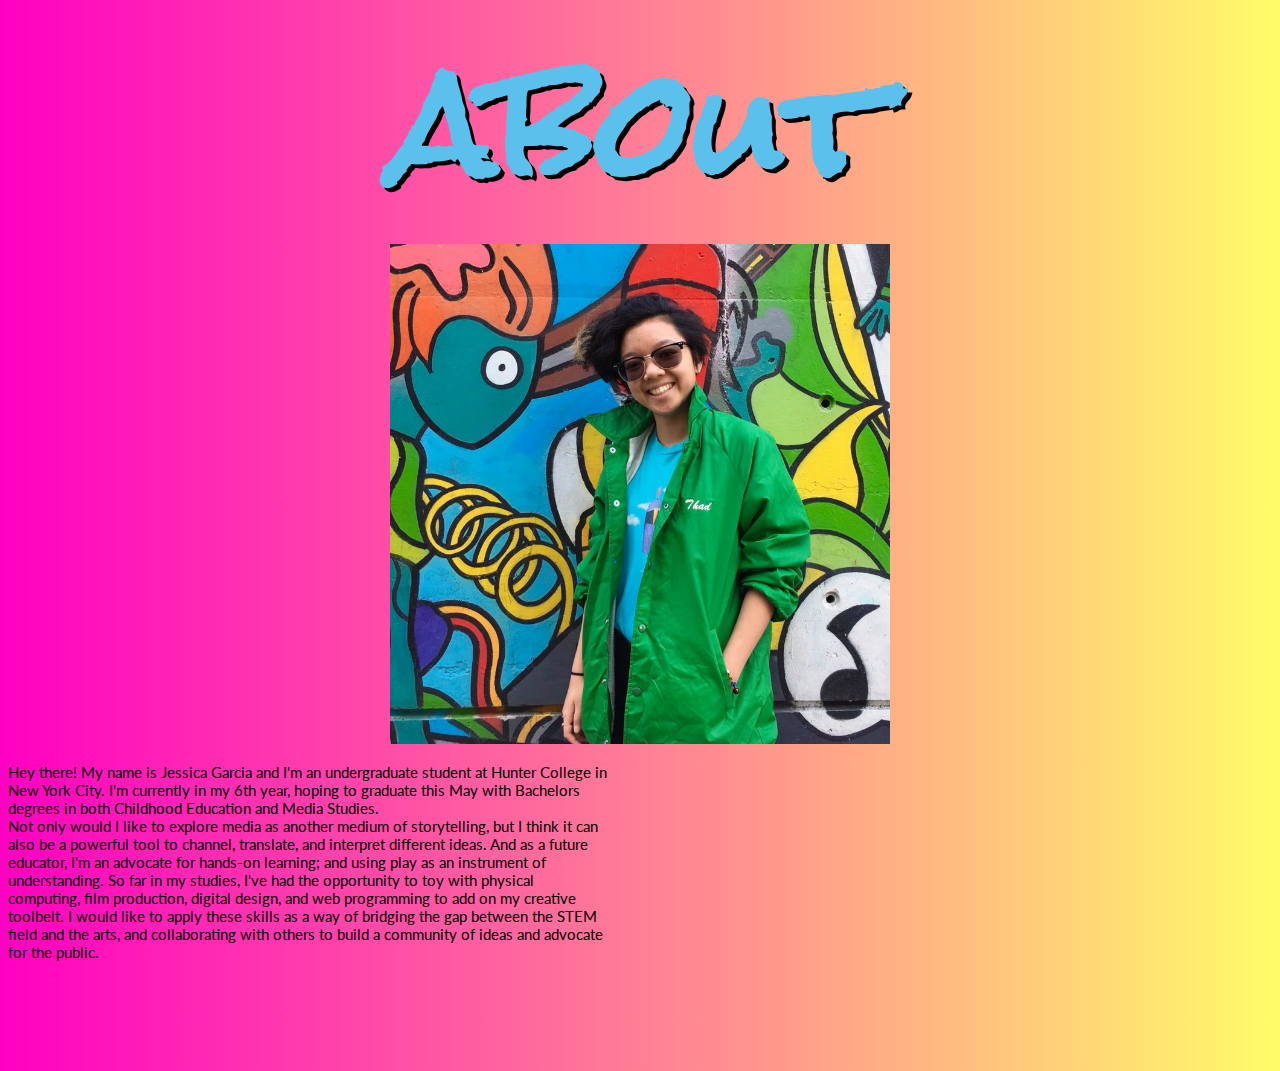
==== about/index.html @ 3fd35c58 "Create index.html" ====
<!DOCTYPE html>
<html>
<head>
	<link rel="stylesheet" type="text/css" href="../css/abstyle.css">
	<link href="https://fonts.googleapis.com/css?family=Rock+Salt&display=swap" rel="stylesheet">
	<link href="https://fonts.googleapis.com/css?family=Lato&display=swap" rel="stylesheet">
</head>

<body>
	<div id="title">
	<h1>about</h1>
</div>
<div id="dasme">
	<img src="../media/dasme.jpg" height="500px">
</div>
	<div id= "description">
	<p> Hey there! My name is Jessica Garcia and I'm an undergraduate student at Hunter College in New York City. I'm currently in my 6th year, hoping to graduate this May with Bachelors degrees in both Childhood Education and Media Studies.<br> Not only would I like to explore media as another medium of storytelling, but I think it can also be a powerful tool to channel, translate, and interpret different ideas. And as a future educator, I'm an advocate for hands-on learning; and using play as an instrument of understanding. So far in my studies, I've had the opportunity to toy with physical computing, film production, digital design, and web programming to add on my creative toolbelt. I would like to apply these skills as a way of bridging the gap between the STEM field and the arts, and collaborating with others to build a community of ideas and advocate for the public. </p>
</div>
</body>
</html>
---- css/abstyle.css ----
body{
	background: linear-gradient(270deg, rgba(255,253,105,1) 0%, rgba(255,0,194,1) 100%);
}

#title{
	text-align: center;
	/*position: relative;*/
/*	transform: translate(5%, -3%);*/
	font-family: 'Rock Salt', sans-serif;
	font-size: 70px;
	color: #5BC0EB;
	line-height: .4;
	text-shadow: 4px 4px #000000
/*	transition: -webkit-text-stroke-color 2s, color 2s;*/
}
/*#title:hover{
	color:transparent;
	-webkit-text-stroke-width: 1px;
	-webkit-text-stroke-color: black;
}*/

#description{
	position: justify;
	float: center;
	height: 300px;
	width: 600px;
	font-size: 15px;
	font-family:'Lato';
}

#dasme{
	/*left: 20%;*/
	text-align: center;
}
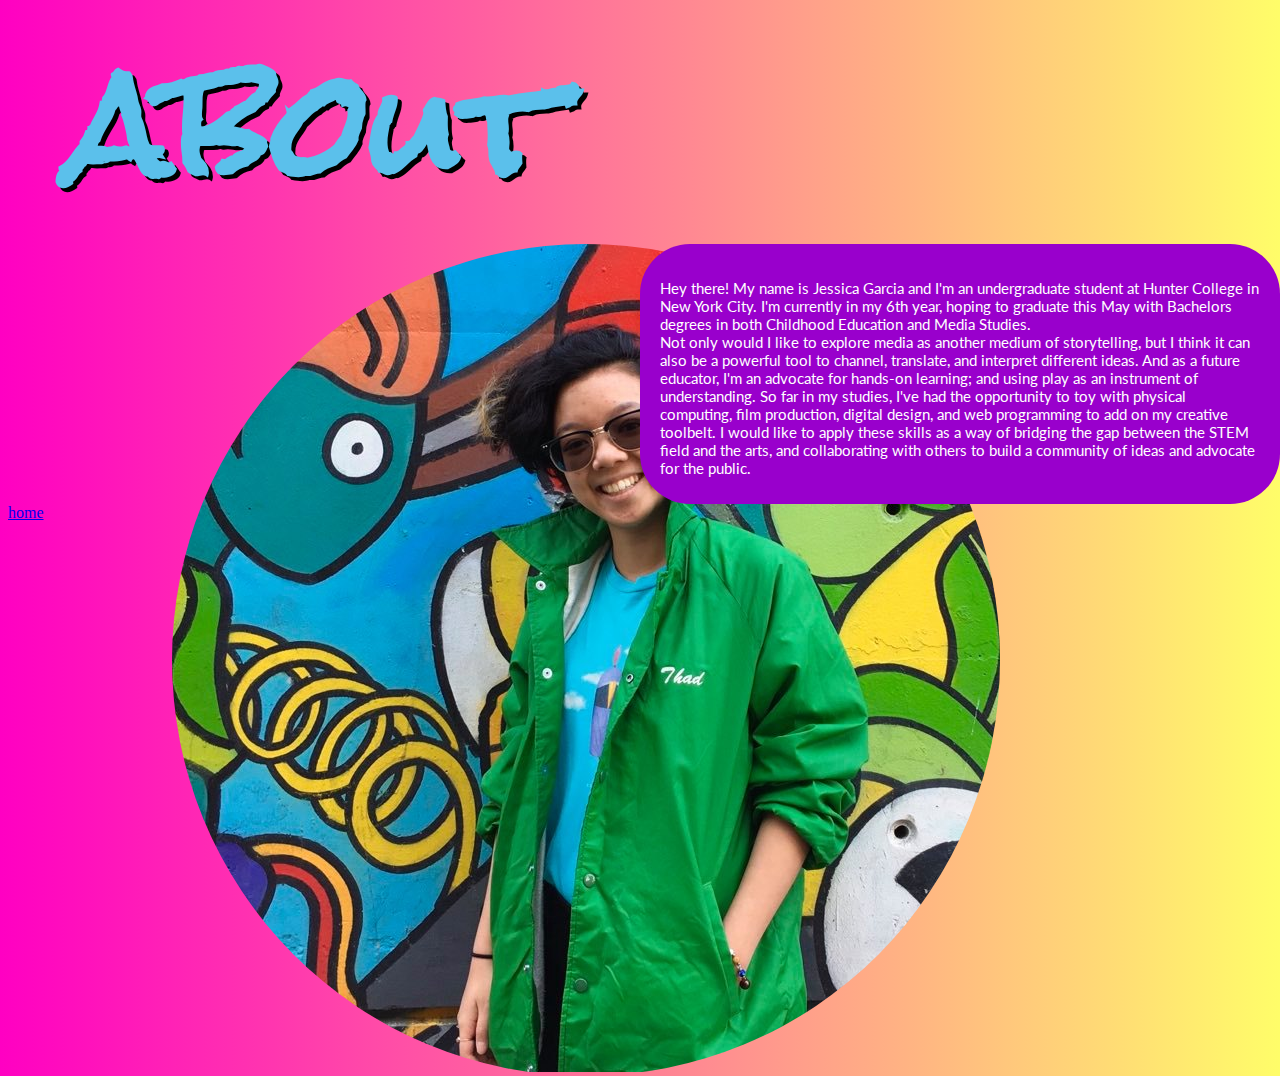
==== commit f100b87d: "descriptive comment for code changes" ====
--- a/about/index.html
+++ b/about/index.html
@@ -7,15 +7,20 @@
 </head>
 
 <body>
+	<div class="container">
 	<div id="title">
 	<h1>about</h1>
 </div>
-<div id="dasme">
-	<img src="../media/dasme.jpg" height="500px">
+<div class="dasme">
+	<img src="../media/dasme.jpg" class="profile-pic" height="500px">
 </div>
 	<div id= "description">
 	<p> Hey there! My name is Jessica Garcia and I'm an undergraduate student at Hunter College in New York City. I'm currently in my 6th year, hoping to graduate this May with Bachelors degrees in both Childhood Education and Media Studies.<br> Not only would I like to explore media as another medium of storytelling, but I think it can also be a powerful tool to channel, translate, and interpret different ideas. And as a future educator, I'm an advocate for hands-on learning; and using play as an instrument of understanding. So far in my studies, I've had the opportunity to toy with physical computing, film production, digital design, and web programming to add on my creative toolbelt. I would like to apply these skills as a way of bridging the gap between the STEM field and the arts, and collaborating with others to build a community of ideas and advocate for the public. </p>
 </div>
+<div class="links">
+	<div id="home"> <a href="https://polopen.github.io/index.html">home</a>
+</div>
+</div>
 </body>
 </html>
 
--- a/css/abstyle.css
+++ b/css/abstyle.css
@@ -3,8 +3,10 @@
 }
 
 #title{
-	text-align: center;
-	/*position: relative;*/
+/*	text-align: center;*/
+	position: relative;
+	top: 20%;
+	left: 5%;
 /*	transform: translate(5%, -3%);*/
 	font-family: 'Rock Salt', sans-serif;
 	font-size: 70px;
@@ -20,15 +22,35 @@
 }*/
 
 #description{
-	position: justify;
-	float: center;
-	height: 300px;
+	background-color: #9900cc;
+	border-radius: 50px;
+	color: white;
+	position: relative;
+	top: 20%;
+	left: 50%;
+	/*float: center;*/
+	height: 220px;
 	width: 600px;
+	padding: 20px;
 	font-size: 15px;
 	font-family:'Lato';
 }
 
-#dasme{
-	/*left: 20%;*/
-	text-align: center;
+.dasme{
+	position: absolute;
+	left: 13%;
+    overflow: hidden;
+    border-radius: 50%;
+}
+
+.profile-pic {
+  display: inline;
+  margin: 0 auto;
+/*  margin-left: %; //centers the image*/
+  height: 50%;
+  width: auto;
+}
+
+.container{
+	position: relative;
 }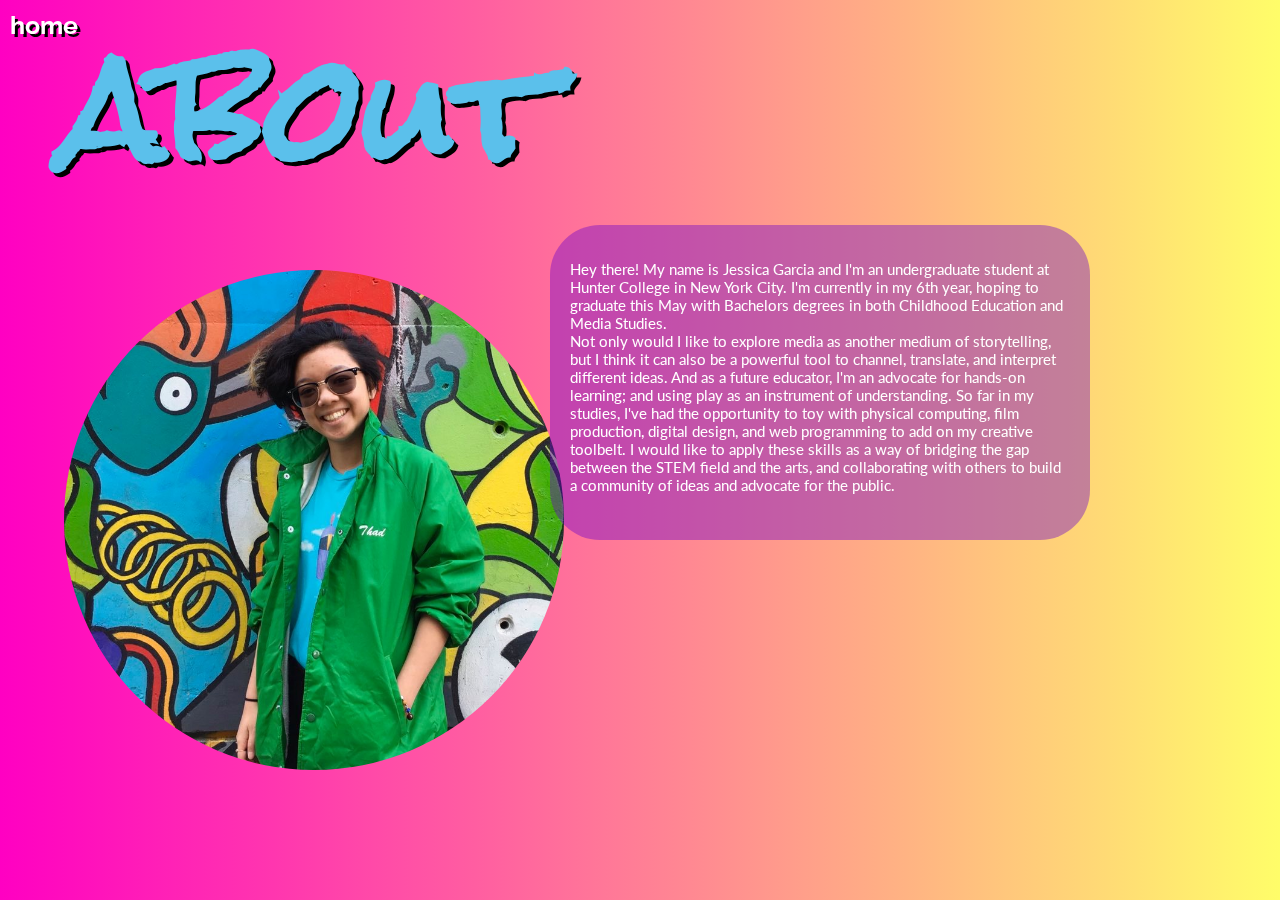
==== commit 419d6baf: "[commit msg]" ====
--- a/about/index.html
+++ b/about/index.html
@@ -1,9 +1,11 @@
 <!DOCTYPE html>
 <html>
 <head>
+	<meta name="viewport" content="width=device-width, initial-scale=1">
 	<link rel="stylesheet" type="text/css" href="../css/abstyle.css">
 	<link href="https://fonts.googleapis.com/css?family=Rock+Salt&display=swap" rel="stylesheet">
 	<link href="https://fonts.googleapis.com/css?family=Lato&display=swap" rel="stylesheet">
+	<link href="https://fonts.googleapis.com/css?family=Raleway&display=swap" rel="stylesheet">
 </head>
 
 <body>
@@ -17,8 +19,8 @@
 	<div id= "description">
 	<p> Hey there! My name is Jessica Garcia and I'm an undergraduate student at Hunter College in New York City. I'm currently in my 6th year, hoping to graduate this May with Bachelors degrees in both Childhood Education and Media Studies.<br> Not only would I like to explore media as another medium of storytelling, but I think it can also be a powerful tool to channel, translate, and interpret different ideas. And as a future educator, I'm an advocate for hands-on learning; and using play as an instrument of understanding. So far in my studies, I've had the opportunity to toy with physical computing, film production, digital design, and web programming to add on my creative toolbelt. I would like to apply these skills as a way of bridging the gap between the STEM field and the arts, and collaborating with others to build a community of ideas and advocate for the public. </p>
 </div>
-<div class="links">
-	<div id="home"> <a href="https://polopen.github.io/index.html">home</a>
+ <div id="home">
+	    <a class="navlink" href="https://polopen.github.io/index.html">home</a>
 </div>
 </div>
 </body>
--- a/css/abstyle.css
+++ b/css/abstyle.css
@@ -4,53 +4,98 @@
 
 #title{
 /*	text-align: center;*/
-	position: relative;
-	top: 20%;
+	position: fixed;
 	left: 5%;
 /*	transform: translate(5%, -3%);*/
 	font-family: 'Rock Salt', sans-serif;
 	font-size: 70px;
 	color: #5BC0EB;
-	line-height: .4;
-	text-shadow: 4px 4px #000000
-/*	transition: -webkit-text-stroke-color 2s, color 2s;*/
+	line-height: 10px;
+	text-shadow: 4px 4px #000000;
+	transition: 1s;
 }
-/*#title:hover{
+#title:hover{
 	color:transparent;
-	-webkit-text-stroke-width: 1px;
-	-webkit-text-stroke-color: black;
-}*/
+	-webkit-text-stroke-width: .5px;
+	-webkit-text-stroke-color: white;
+	text-shadow: none;
+	transition: 1s;
+}
 
 #description{
-	background-color: #9900cc;
+	background-color: rgba(104, 0, 204, 0.4);
 	border-radius: 50px;
 	color: white;
-	position: relative;
-	top: 20%;
-	left: 50%;
-	/*float: center;*/
-	height: 220px;
-	width: 600px;
+	position: fixed;
+	top: 25%;
+	left: 43%;
+	height: 275px;
+	width: 500px;
 	padding: 20px;
 	font-size: 15px;
 	font-family:'Lato';
 }
 
 .dasme{
-	position: absolute;
-	left: 13%;
-    overflow: hidden;
-    border-radius: 50%;
+	position: fixed;
+	top: 30%;
+	left: 5%;
+    width: 500px;
+
 }
 
 .profile-pic {
-  display: inline;
-  margin: 0 auto;
-/*  margin-left: %; //centers the image*/
-  height: 50%;
-  width: auto;
+  width: 100%;
+  border-radius: 50%;
+  transition:.5s;
+}
+
+.profile-pic:hover{
+	transition: .5s;
+	border-radius: 0%;
+}
+
+.navlink {
+	color:white;
+	text-decoration: none;
+}
+
+#home{
+	position: fixed;
+	top:0%;
+	left: 0%;
+	padding:10px;
+	font-family: 'Raleway';
+	font-weight: bolder;
+	font-size: 25px;
+	word-spacing: 30px;
+	text-shadow: 3px 3px #000000;
 }
 
 .container{
 	position: relative;
+}
+
+@media (max-width: 768px) and (min-width: 500px){
+#title{
+	font-size: 60px;
+	}
+
+.dasme{
+	top: 25%;
+	left: 15%;
+	width: 350px;
+	}
+.profile-pic{
+	width: 100%;
+	height: 100%;
+}
+
+#description{
+	top: 67%;
+	left: 1%;
+	width: 90%;
+	height: 180px;
+	font-size: 12px;
+}
 }